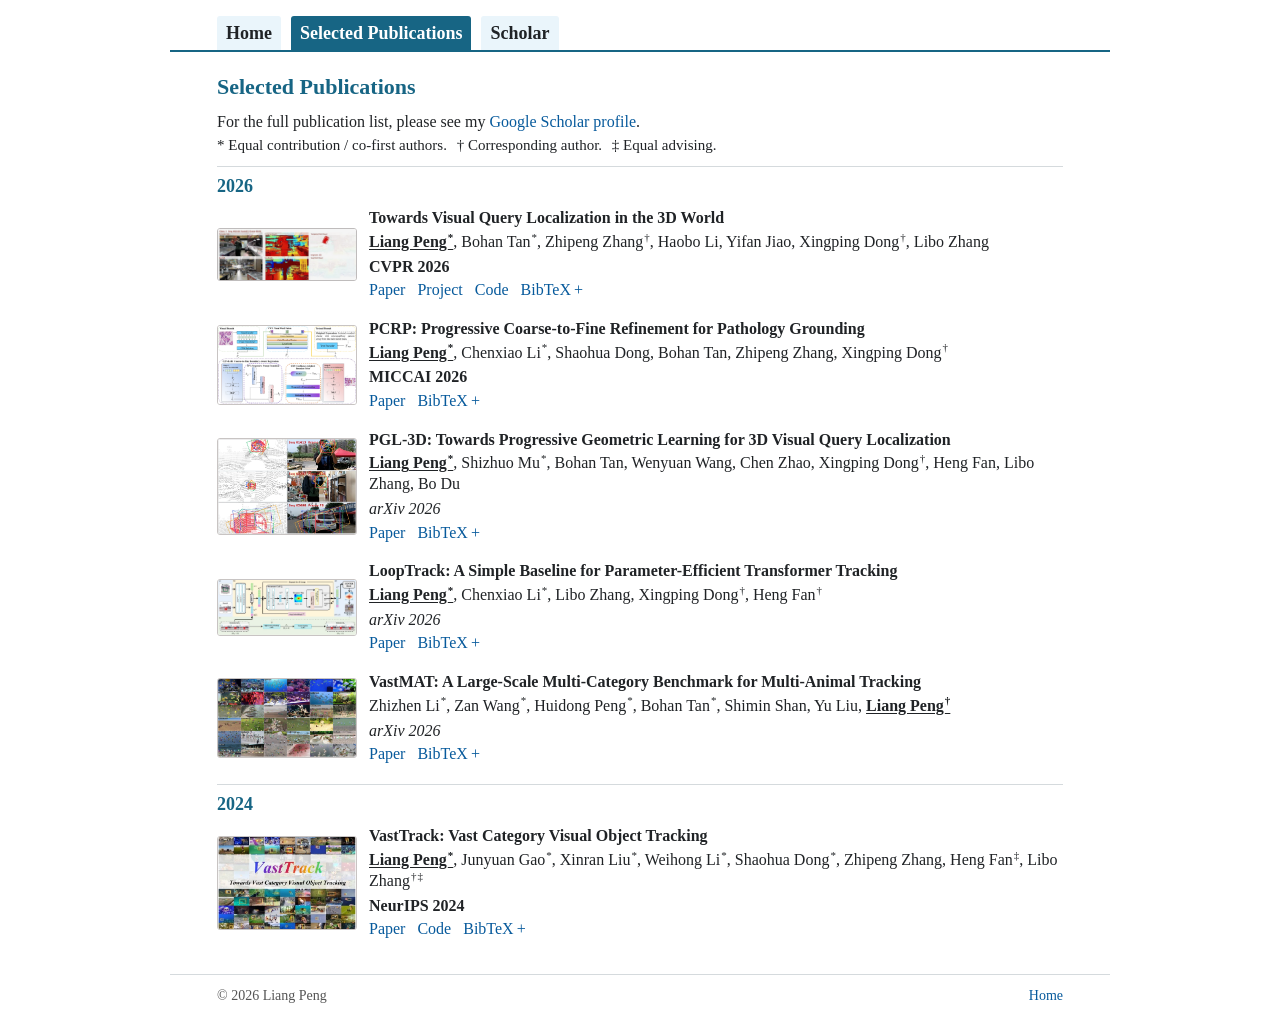
==== publications.html @ d358708e "Publish Liang Peng academic homepage" ====
<!doctype html>
<html lang="en">
<head>
  <meta charset="utf-8">
  <meta name="viewport" content="width=device-width, initial-scale=1">
  <meta name="description" content="Selected publications by Liang Peng in visual tracking, 3D visual query localization, and multimodal perception.">
  <link rel="canonical" href="https://liangpeng-cv.github.io/publications.html">
  <meta property="og:title" content="Liang Peng - Selected Publications">
  <meta property="og:description" content="Research in visual tracking, 3D visual query localization, and multimodal perception.">
  <meta property="og:type" content="website">
  <meta property="og:url" content="https://liangpeng-cv.github.io/publications.html">
  <meta property="og:site_name" content="Liang Peng">
  <title>Liang Peng - Selected Publications</title>
  <link rel="stylesheet" href="style.css?v=7">
  <script src="publications.js?v=3" defer></script>
  <script src="app.js?v=4" defer></script>
</head>
<body>
  <a class="skip-link" href="#main">Skip to content</a>
  <header class="site-header">
    <nav class="navigation page-width" aria-label="Main navigation">
      <div class="nav-links">
        <a href="index.html">Home</a>
        <a href="publications.html" class="active" aria-current="page">Selected Publications</a>
        <a href="https://scholar.google.com/citations?user=aE4vzZoAAAAJ&amp;hl=en" target="_blank" rel="noopener noreferrer">Scholar</a>
      </div>
    </nav>
  </header>
  <main id="main" class="page-width publication-page">
    <h1>Selected Publications</h1>
    <div class="publication-intro">
      <p>For the full publication list, please see my <a href="https://scholar.google.com/citations?user=aE4vzZoAAAAJ&amp;hl=en" target="_blank" rel="noopener noreferrer">Google Scholar profile</a>.</p>
      <p class="author-legend"><span>* Equal contribution / co-first authors.</span> <span>&dagger; Corresponding author.</span> <span>&Dagger; Equal advising.</span></p>
    </div>
    <p class="sr-only" id="publication-status" role="status" aria-live="polite"></p>
    <div id="publication-list"></div>
    <noscript><p>View publications on <a href="https://scholar.google.com/citations?user=aE4vzZoAAAAJ&amp;hl=en">Google Scholar</a>.</p></noscript>
  </main>
  <footer class="page-width site-footer"><span>&copy; 2026 Liang Peng</span><a href="index.html">Home</a></footer>
  <div class="toast" role="status" aria-live="polite" hidden></div>
</body>
</html>
---- style.css ----
:root{color-scheme:light;--ink:#202326;--link:#075a9c;--blue:#176584;--line:#d5dadd}
*{box-sizing:border-box;letter-spacing:0}
html{scroll-behavior:smooth;scroll-padding-top:16px}
body{margin:0;background:#fff;color:var(--ink);font-family:"Times New Roman",Times,serif;font-size:16px;line-height:1.35}
a{color:var(--link);text-decoration:none;text-underline-offset:2px}
a:hover{text-decoration:underline}
a:focus-visible,button:focus-visible,summary:focus-visible{outline:2px solid var(--blue);outline-offset:4px}
button{font:inherit;cursor:pointer}
.page-width{width:min(940px,calc(100% - 24px));margin-inline:auto}
.navigation{padding:16px 47px 0;border-bottom:2px solid var(--blue)}
.nav-links{display:flex;align-items:stretch;gap:10px;font-size:18px;font-weight:bold}
.nav-links a{display:block;padding:5px 9px;background:#eaf5fb;color:var(--ink);border-radius:3px 3px 0 0;white-space:nowrap}
.nav-links a:hover,.nav-links a.active{color:white;background:var(--blue);text-decoration:none}
main.page-width{width:min(846px,calc(100% - 56px))}
.profile{display:grid;grid-template-columns:125px minmax(0,1fr);gap:32px;padding:22px 0;align-items:center}
.portrait{margin:0}
.portrait img{display:block;width:125px;height:128px;object-fit:cover}
h1{font-size:24px;font-weight:bold;line-height:1.2;margin:0 0 6px}
.profile-copy p{margin:2px 0}
.profile-copy{min-width:0}
.profile-email a{overflow-wrap:anywhere}
.profile-links{display:flex;flex-wrap:wrap;gap:4px 9px;margin-top:10px}
.short-bio{padding:14px 0;border-top:1px solid var(--line);border-bottom:1px solid var(--line)}
.short-bio h2,.short-bio p{display:inline;font-size:16px;line-height:1.45;margin:0}
h2{font-size:18px;font-weight:bold;line-height:1.25;margin:0;color:var(--blue)}
.section{padding-top:18px}
.section-heading{display:flex;justify-content:space-between;align-items:center;gap:16px;margin-bottom:10px}
.news-list{display:grid;gap:6px;margin-left:24px}
.news-item{display:grid;grid-template-columns:78px minmax(0,1fr);gap:8px;align-items:baseline;font-size:16px;position:relative}
.news-item::before{content:"";position:absolute;width:4px;height:4px;border-radius:50%;background:#111;left:-12px;top:8px}
.news-item time{font-weight:bold;white-space:nowrap;color:#4e5961}
.news-item p{margin:0}
.venue-inline{font-weight:bold}
.research{border-top:1px solid var(--line);margin-top:18px}
.research .section-heading{margin-bottom:6px}
.research-all{font-size:15px}
.research-row{display:grid;grid-template-columns:190px minmax(0,1fr);gap:20px;align-items:center;padding:12px 0}
.research-visual{display:block;width:190px}
.research-visual img{display:block;width:100%;height:auto;border:1px solid #c8c4c3;border-radius:3px}
.research-3d img{filter:saturate(.82) brightness(.96)}
.research-copy{min-width:0}
.research-copy h3{font-size:17px;line-height:1.2;margin:0 0 5px}
.research-copy p{margin:0 0 7px;line-height:1.35}
.research-links{display:flex;flex-wrap:wrap;gap:4px 14px;font-size:15px}
.background-section{margin-top:20px;border-top:1px solid var(--line)}
.background-list{display:grid;gap:14px}
.background-row{display:grid;grid-template-columns:164px minmax(0,1fr);gap:18px;align-items:baseline;line-height:1.35}
.background-date{font-size:15px;white-space:nowrap;color:#4e5961}
.expected{display:block;font-size:14px;color:#555}
.background-copy{min-width:0}
.background-copy h3{font-size:16px;line-height:1.35;margin:0 0 2px}
.background-copy p{margin:0}
.background-role{font-style:italic}
.honors-list{list-style:none;padding:0;margin:0;display:grid;gap:6px;line-height:1.35}
.honors-list li{display:grid;grid-template-columns:164px minmax(0,1fr);gap:18px}
.honors-list time{font-size:15px;color:#4e5961}
.academic-service{margin-top:20px;border-top:1px solid var(--line)}
.service-list{margin:0;padding-left:24px;line-height:1.4}
.service-list li+li{margin-top:4px}
.publication-page{padding-top:22px}
.publication-page>h1{font-size:22px;color:var(--blue)}
.publication-intro{padding:4px 0 0}
.publication-intro p{margin:0 0 3px}
.author-legend{font-size:15px;line-height:1.35}
.author-legend span{display:inline-block;margin-right:6px}
.year-label{font-size:18px;font-weight:bold;border-top:1px solid var(--line);margin:10px 0 2px;padding-top:8px}
.paper{display:grid;grid-template-columns:140px minmax(0,1fr);gap:12px;padding:9px 0;min-height:94px;align-items:center}
.paper:has(.citation-toggle[open]){align-items:start}
.paper-content{min-width:0}
.paper-visual{display:block;width:140px;text-decoration:none!important}
.paper-visual img{width:100%;height:auto;display:block;border:1px solid #c8c4c3;border-radius:3px}
.paper-visual[data-id="3dvql"] img{filter:saturate(.82) brightness(.96)}
.paper h3{font-size:16px;line-height:1.3;font-weight:bold;margin:0 0 3px}
.paper h3 a{color:var(--ink)}
.paper h3 a:hover{color:var(--link)}
.authors{font-size:16px;line-height:1.3;margin:0 0 3px}
.authors .me{font-weight:bold;text-decoration:underline;text-underline-offset:2px}
.author-mark{line-height:0;font-size:11px;text-decoration:none;margin-left:1px;cursor:help}
.paper-type{font-size:16px;font-weight:bold;margin:0 0 2px}
.paper-type.preprint{font-weight:normal;font-style:italic}
.paper-links{display:flex;gap:12px;align-items:center;flex-wrap:wrap;font-size:16px}
.citation-toggle{color:var(--link);min-width:0}
.citation-toggle[open]{flex-basis:100%}
.citation-toggle summary{cursor:pointer;list-style:none;white-space:nowrap}
.citation-toggle summary::-webkit-details-marker{display:none}
.citation-toggle summary::after{content:"+";margin-left:3px}
.citation-toggle[open] summary::after{content:"-"}
.citation-panel{margin-top:9px;padding:12px;border:1px solid var(--line);background:#f7f8f9;color:var(--ink)}
.citation-panel pre{font-family:Consolas,monospace;font-size:11px;line-height:1.5;white-space:pre-wrap;overflow-wrap:anywhere;margin:0}
.citation-panel button{margin-top:8px;padding:2px 0;color:var(--link);background:none;border:0;font-size:15px}
.citation-panel[hidden]{display:none}
.site-footer{margin-top:25px;padding:12px 47px 24px;display:flex;align-items:center;gap:20px;border-top:1px solid var(--line);font-size:14px;color:#555}
.site-footer a{margin-left:auto}
.toast{position:fixed;bottom:24px;left:50%;transform:translateX(-50%);background:#333;color:white;padding:10px 18px;border-radius:3px;font-size:16px;z-index:10;max-width:calc(100% - 32px);text-align:center}
.sr-only{position:absolute;width:1px;height:1px;margin:-1px;overflow:hidden;clip:rect(0,0,0,0);white-space:nowrap}
.skip-link{position:fixed;left:16px;top:12px;width:1px;height:1px;clip-path:inset(50%);overflow:hidden;white-space:nowrap;background:white;border:1px solid var(--blue);z-index:20}.skip-link:focus{width:auto;height:auto;clip-path:none;padding:8px 16px}
@media(max-width:700px){
  .page-width,main.page-width{width:calc(100% - 32px)}
  .navigation{padding:12px 0 0}
  .profile{gap:22px}
  .paper{grid-template-columns:125px minmax(0,1fr);gap:12px}
  .paper-visual{width:125px}
  .research-row{grid-template-columns:150px minmax(0,1fr);gap:16px}
  .research-visual{width:150px}
  .site-footer{padding-inline:0}
}
@media(max-width:440px){
  body{font-size:16px}
  .nav-links{font-size:16px;gap:6px}
  .nav-links a{padding:5px 8px}
  .profile{grid-template-columns:88px minmax(0,1fr);gap:16px;padding:20px 0}
  .portrait img{width:88px;height:91px}
  h1{font-size:20px}
  .profile-links{font-size:15px;gap:3px 8px;margin-top:7px}
  .news-item{grid-template-columns:70px minmax(0,1fr);gap:5px}
  .paper{grid-template-columns:minmax(0,1fr);gap:8px;padding:14px 0}
  .paper-visual{width:min(240px,100%)}
  .research-row{grid-template-columns:minmax(0,1fr);gap:10px;padding:15px 0}
  .research-visual{width:min(260px,100%)}
  .research-copy h3{font-size:17px}
  .background-row{grid-template-columns:minmax(0,1fr);gap:3px}
  .expected{display:inline;margin-left:5px}
  .honors-list li{grid-template-columns:40px minmax(0,1fr);gap:10px}
  .site-footer{gap:8px;flex-wrap:wrap}
  .site-footer>span:nth-child(2){display:none}
}
@media(prefers-reduced-motion:reduce){html{scroll-behavior:auto}}
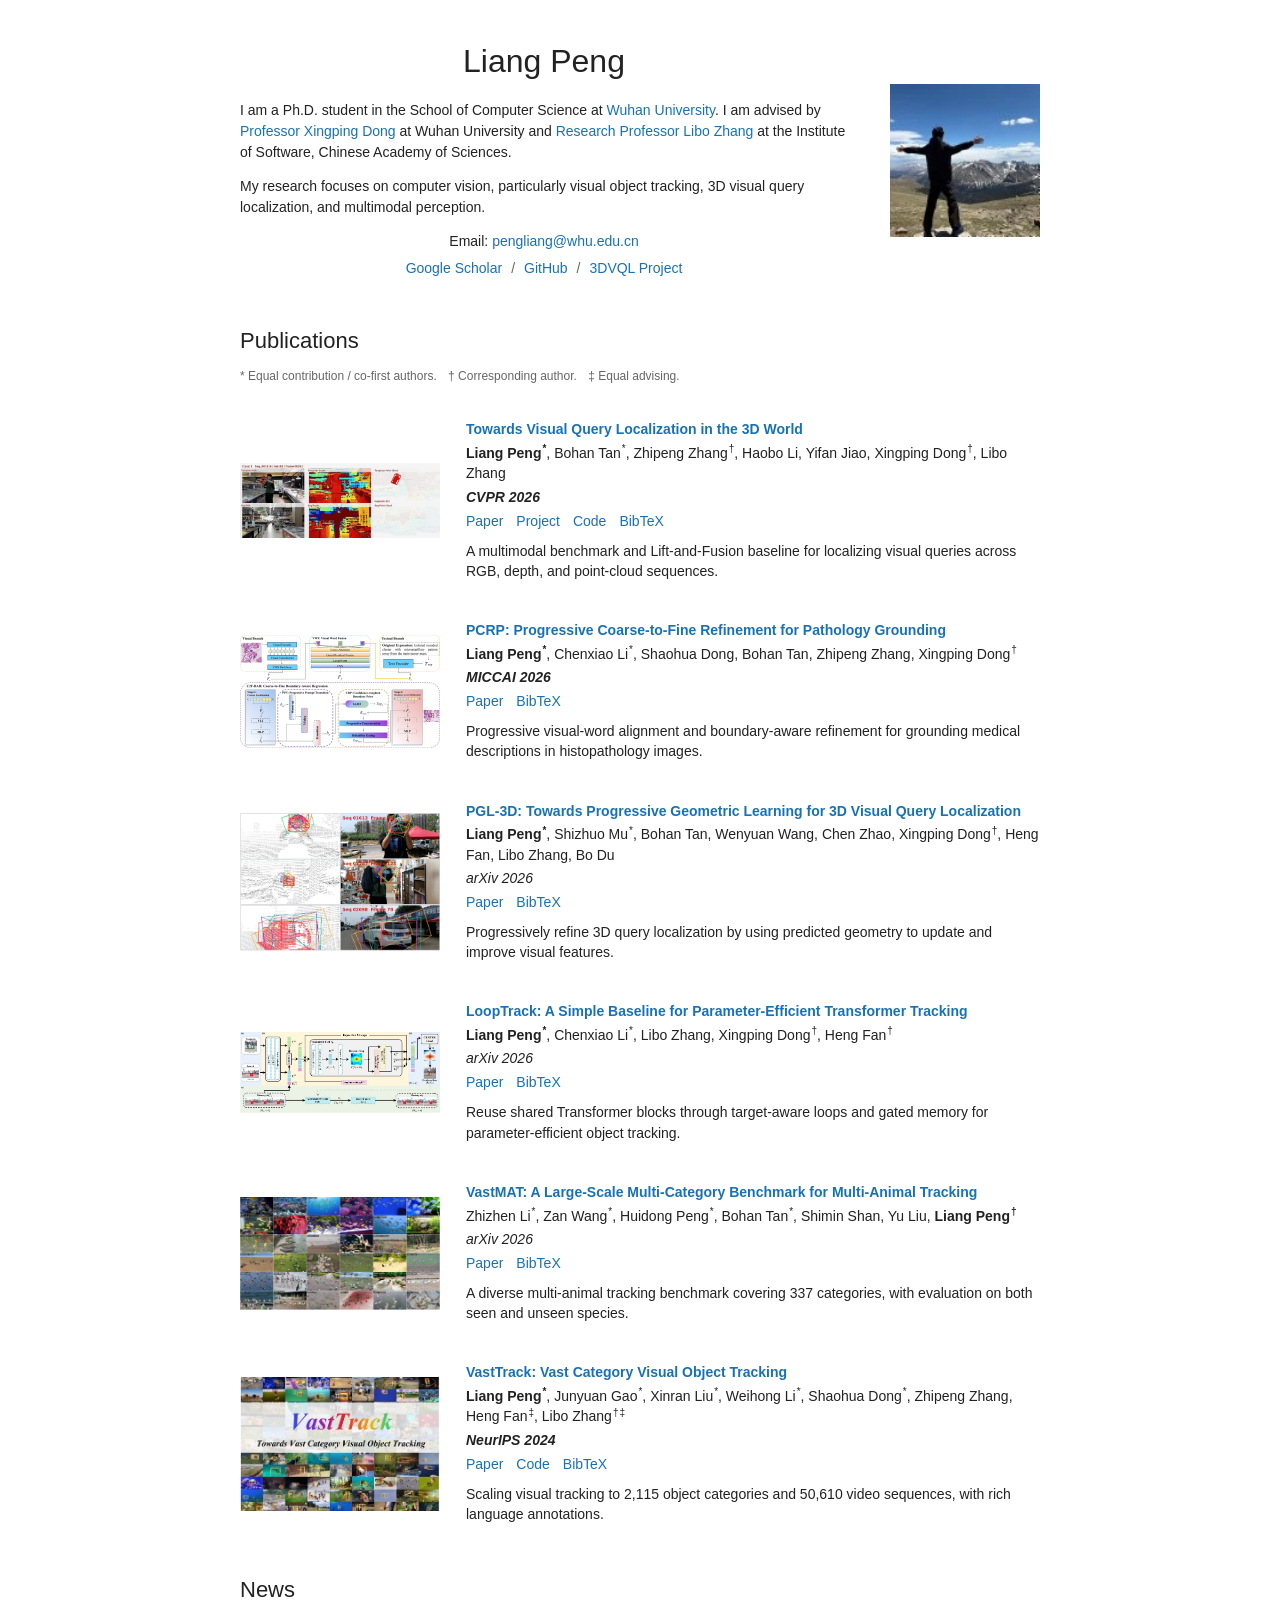
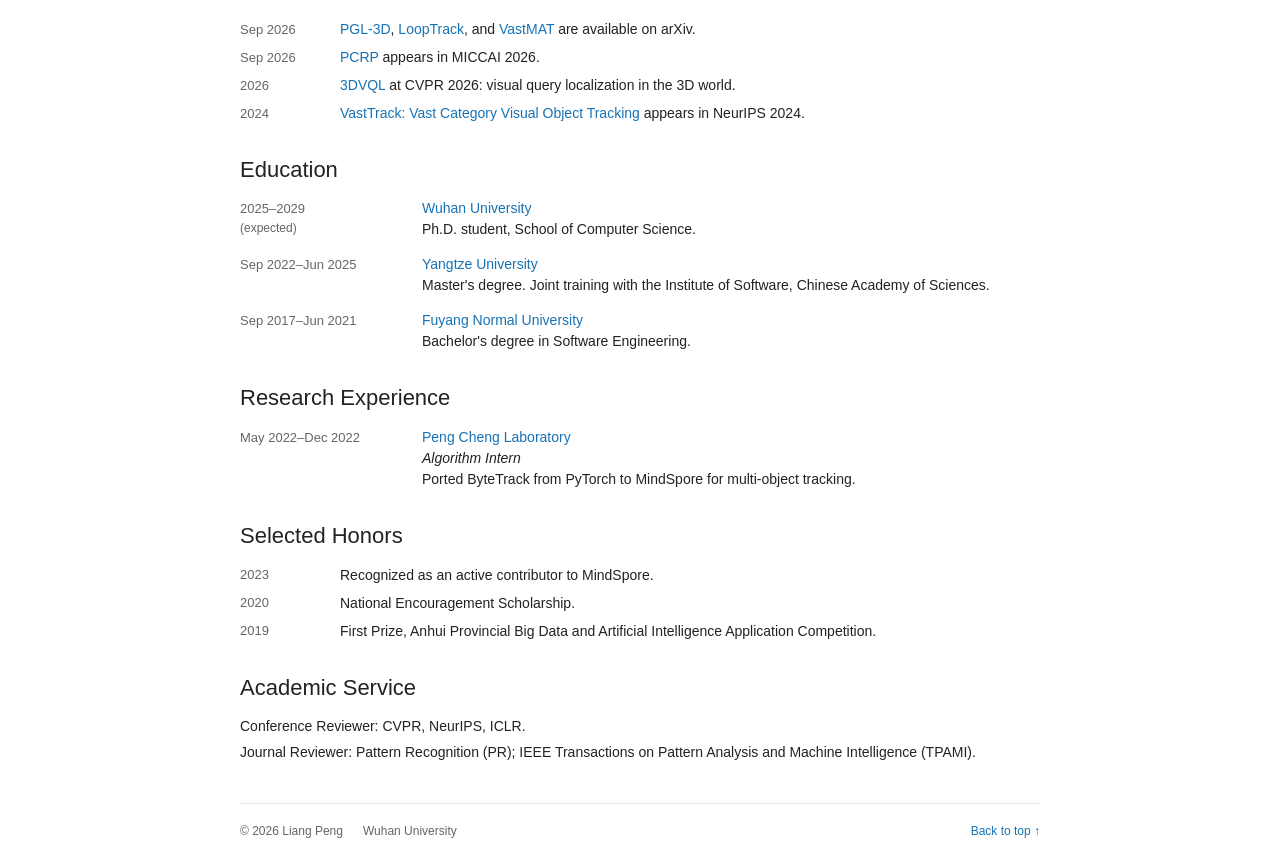
==== commit a29d3ea3: "Simplify homepage into a single publication-focused page" ====
--- a/publications.html
+++ b/publications.html
@@ -3,40 +3,11 @@
 <head>
   <meta charset="utf-8">
   <meta name="viewport" content="width=device-width, initial-scale=1">
-  <meta name="description" content="Selected publications by Liang Peng in visual tracking, 3D visual query localization, and multimodal perception.">
-  <link rel="canonical" href="https://liangpeng-cv.github.io/publications.html">
-  <meta property="og:title" content="Liang Peng - Selected Publications">
-  <meta property="og:description" content="Research in visual tracking, 3D visual query localization, and multimodal perception.">
-  <meta property="og:type" content="website">
-  <meta property="og:url" content="https://liangpeng-cv.github.io/publications.html">
-  <meta property="og:site_name" content="Liang Peng">
-  <title>Liang Peng - Selected Publications</title>
-  <link rel="stylesheet" href="style.css?v=7">
-  <script src="publications.js?v=3" defer></script>
-  <script src="app.js?v=4" defer></script>
+  <link rel="canonical" href="https://liangpeng-cv.github.io/">
+  <title>Publications | Liang Peng</title>
+  <script>location.replace('index.html' + (location.hash || '#publications'));</script>
 </head>
 <body>
-  <a class="skip-link" href="#main">Skip to content</a>
-  <header class="site-header">
-    <nav class="navigation page-width" aria-label="Main navigation">
-      <div class="nav-links">
-        <a href="index.html">Home</a>
-        <a href="publications.html" class="active" aria-current="page">Selected Publications</a>
-        <a href="https://scholar.google.com/citations?user=aE4vzZoAAAAJ&amp;hl=en" target="_blank" rel="noopener noreferrer">Scholar</a>
-      </div>
-    </nav>
-  </header>
-  <main id="main" class="page-width publication-page">
-    <h1>Selected Publications</h1>
-    <div class="publication-intro">
-      <p>For the full publication list, please see my <a href="https://scholar.google.com/citations?user=aE4vzZoAAAAJ&amp;hl=en" target="_blank" rel="noopener noreferrer">Google Scholar profile</a>.</p>
-      <p class="author-legend"><span>* Equal contribution / co-first authors.</span> <span>&dagger; Corresponding author.</span> <span>&Dagger; Equal advising.</span></p>
-    </div>
-    <p class="sr-only" id="publication-status" role="status" aria-live="polite"></p>
-    <div id="publication-list"></div>
-    <noscript><p>View publications on <a href="https://scholar.google.com/citations?user=aE4vzZoAAAAJ&amp;hl=en">Google Scholar</a>.</p></noscript>
-  </main>
-  <footer class="page-width site-footer"><span>&copy; 2026 Liang Peng</span><a href="index.html">Home</a></footer>
-  <div class="toast" role="status" aria-live="polite" hidden></div>
+  <p><a href="index.html#publications">Publications by Liang Peng</a></p>
 </body>
 </html>
